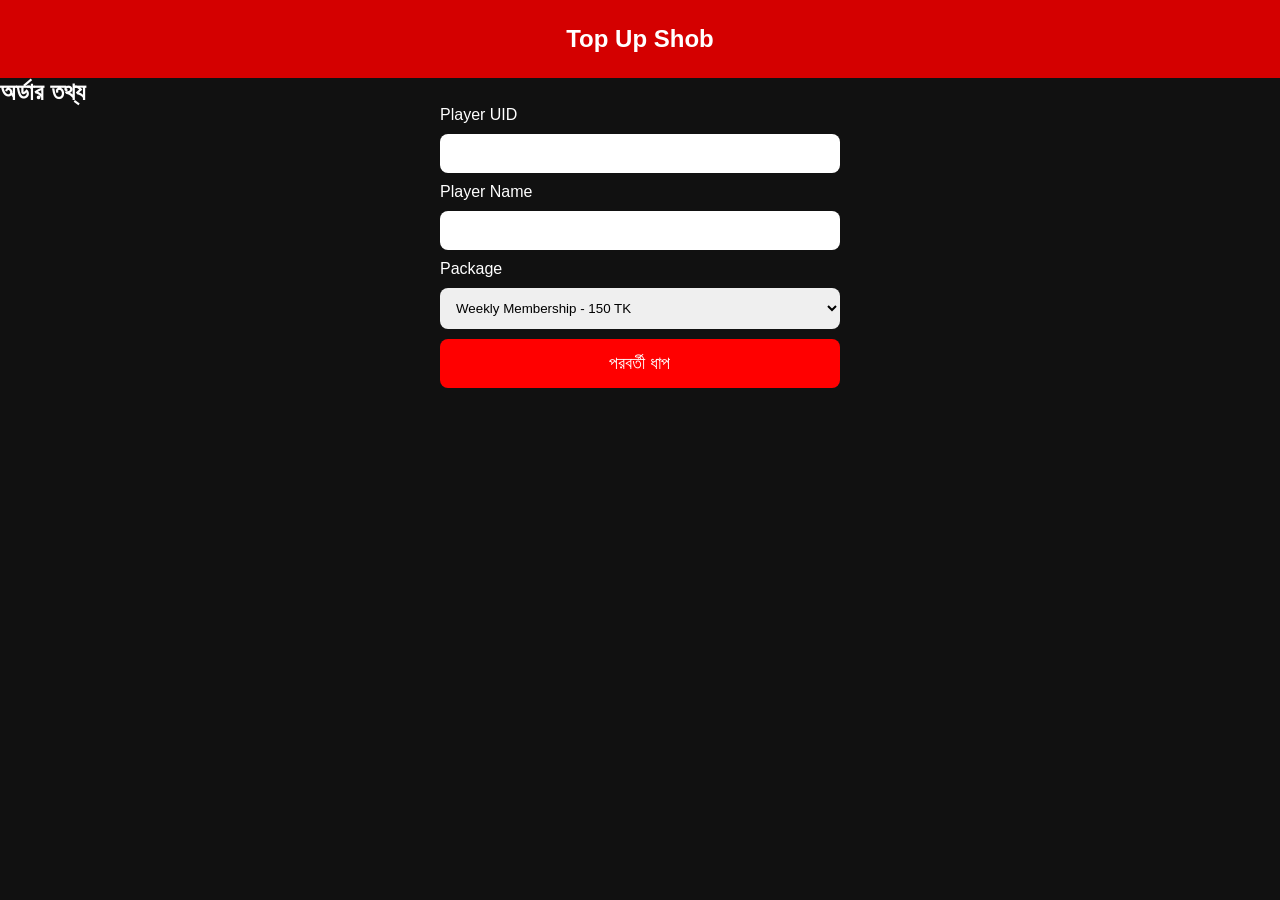
==== checkout.html @ 1061a327 "Create checkout.html" ====
<!DOCTYPE html>
<html lang="bn">
<head>
<meta charset="UTF-8">
<meta name="viewport" content="width=device-width, initial-scale=1.0">
<title>Checkout - Top Up Shob</title>
<link rel="stylesheet" href="style.css">
</head>

<body>

<header class="topbar">
<h2>Top Up Shob</h2>
</header>

<div class="container">

<h2>অর্ডার তথ্য</h2>

<form action="payment.html">

<label>Player UID</label>
<input type="text" required>

<label>Player Name</label>
<input type="text" required>

<label>Package</label>

<select required>
<option>Weekly Membership - 150 TK</option>
<option>Monthly Membership - 720 TK</option>
</select>

<button type="submit">
পরবর্তী ধাপ
</button>

</form>

</div>

</body>
  </html>
---- style.css ----
*{
    margin:0;
    padding:0;
    box-sizing:border-box;
    font-family:Arial,sans-serif;
}

body{
    background:#111;
    color:#fff;
}

header{
    background:#d40000;
    text-align:center;
    padding:25px;
}

.logo h1{
    font-size:36px;
}

.logo p{
    margin-top:8px;
}

.hero{
    text-align:center;
    padding:60px 20px;
}

.hero h2{
    color:#ff3b3b;
    font-size:32px;
}

.packages{
    padding:30px;
}

.packages h2{
    text-align:center;
    margin-bottom:25px;
}

.card{
    background:#1d1d1d;
    border:2px solid #ff0000;
    border-radius:12px;
    padding:20px;
    margin:15px auto;
    max-width:400px;
    text-align:center;
}

.payment,
.order,
.contact{
    padding:30px;
    text-align:center;
}

form{
    max-width:400px;
    margin:auto;
}

input,
select{
    width:100%;
    padding:12px;
    margin:10px 0;
    border:none;
    border-radius:8px;
}

button{
    width:100%;
    padding:14px;
    background:#ff0000;
    color:white;
    border:none;
    border-radius:8px;
    cursor:pointer;
    font-size:18px;
}

button:hover{
    background:#cc0000;
}

.contact a{
    display:inline-block;
    margin-top:15px;
    padding:12px 20px;
    background:#25D366;
    color:#fff;
    text-decoration:none;
    border-radius:8px;
}

footer{
    background:#000;
    text-align:center;
    padding:20px;
    margin-top:40px;
  }
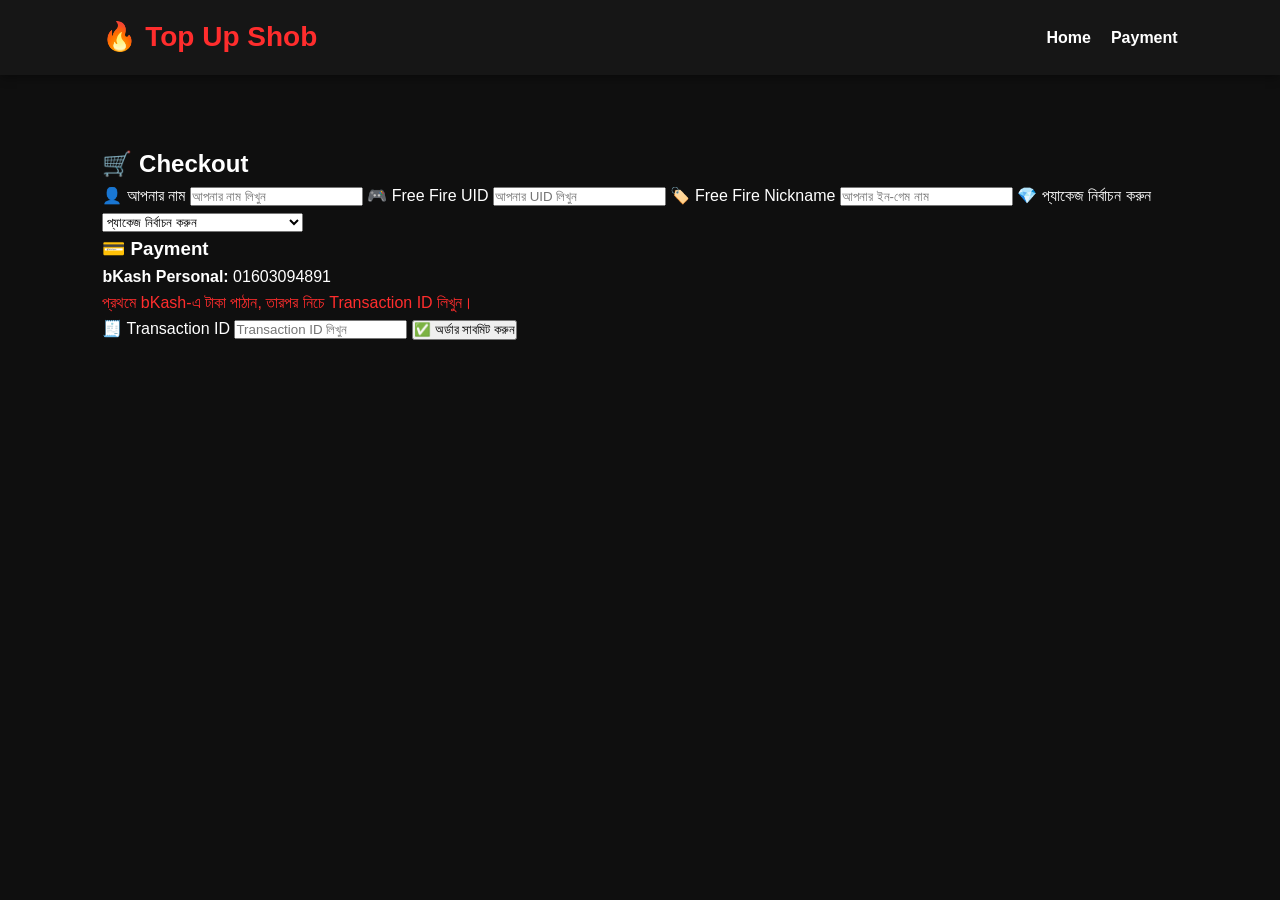
==== commit 37459171: "Update checkout.html" ====
--- a/checkout.html
+++ b/checkout.html
@@ -1,44 +1,117 @@
 <!DOCTYPE html>
 <html lang="bn">
+
 <head>
+
 <meta charset="UTF-8">
+
 <meta name="viewport" content="width=device-width, initial-scale=1.0">
-<title>Checkout - Top Up Shob</title>
+
+<title>Checkout | Top Up Shob</title>
+
 <link rel="stylesheet" href="style.css">
+
 </head>
 
 <body>
 
-<header class="topbar">
-<h2>Top Up Shob</h2>
+<header>
+
+<div class="logo">
+🔥 Top Up Shob
+</div>
+
+<nav>
+
+<a href="index.html">Home</a>
+
+<a href="payment.html">Payment</a>
+
+</nav>
+
 </header>
 
-<div class="container">
+<section class="checkout">
 
-<h2>অর্ডার তথ্য</h2>
+<h1>🛒 Checkout</h1>
 
-<form action="payment.html">
+<form action="https://formsubmit.co/Lolf1819@gmail.com" method="POST">
 
-<label>Player UID</label>
-<input type="text" required>
+<input type="hidden" name="_subject" value="New Top Up Order">
 
-<label>Player Name</label>
-<input type="text" required>
+<input type="hidden" name="_captcha" value="false">
 
-<label>Package</label>
+<label>👤 আপনার নাম</label>
 
-<select required>
+<input
+type="text"
+name="name"
+placeholder="আপনার নাম লিখুন"
+required>
+
+<label>🎮 Free Fire UID</label>
+
+<input
+type="number"
+name="uid"
+placeholder="আপনার UID লিখুন"
+required>
+
+<label>🏷️ Free Fire Nickname</label>
+
+<input
+type="text"
+name="nickname"
+placeholder="আপনার ইন-গেম নাম"
+required>
+<label>💎 প্যাকেজ নির্বাচন করুন</label>
+
+<select name="package" required>
+
+<option value="">প্যাকেজ নির্বাচন করুন</option>
+
+<option>25 Diamond - 20 TK</option>
+<option>50 Diamond - 30 TK</option>
+<option>115 Diamond - 70 TK</option>
+<option>240 Diamond - 150 TK</option>
+<option>355 Diamond - 220 TK</option>
+<option>480 Diamond - 300 TK</option>
+<option>610 Diamond - 380 TK</option>
+<option>850 Diamond - 540 TK</option>
+<option>1240 Diamond - 750 TK</option>
+<option>2530 Diamond - 1570 TK</option>
+<option>5060 Diamond - 3120 TK</option>
 <option>Weekly Membership - 150 TK</option>
-<option>Monthly Membership - 720 TK</option>
+<option>Monthly Membership - 750 TK</option>
+
 </select>
 
+<h3>💳 Payment</h3>
+
+<p><strong>bKash Personal:</strong> 01603094891</p>
+
+<p style="color:#ff2d2d;">
+প্রথমে bKash-এ টাকা পাঠান, তারপর নিচে Transaction ID লিখুন।
+</p>
+
+<label>🧾 Transaction ID</label>
+
+<input
+type="text"
+name="trxid"
+placeholder="Transaction ID লিখুন"
+required>
+
 <button type="submit">
-পরবর্তী ধাপ
+✅ অর্ডার সাবমিট করুন
 </button>
 
 </form>
 
-</div>
+</section>
+
+<script src="script.js"></script>
 
 </body>
-  </html>
+
+</html>
--- a/style.css
+++ b/style.css
@@ -1,3 +1,7 @@
+/* ===========================
+   Top Up Shob V3 - Part 1
+=========================== */
+
 *{
     margin:0;
     padding:0;
@@ -5,103 +9,378 @@
     font-family:Arial,sans-serif;
 }
 
+html{
+    scroll-behavior:smooth;
+}
+
 body{
+    background:#0f0f0f;
+    color:#fff;
+    line-height:1.6;
+}
+
+/* Header */
+
+header{
+    width:100%;
+    background:#161616;
+    display:flex;
+    justify-content:space-between;
+    align-items:center;
+    padding:15px 8%;
+    position:sticky;
+    top:0;
+    z-index:1000;
+    box-shadow:0 2px 10px rgba(0,0,0,.4);
+}
+
+.logo{
+    font-size:28px;
+    font-weight:bold;
+    color:#ff2d2d;
+}
+
+nav{
+    display:flex;
+    gap:20px;
+}
+
+nav a{
+    color:#fff;
+    text-decoration:none;
+    font-weight:bold;
+    transition:.3s;
+}
+
+nav a:hover{
+    color:#ff2d2d;
+}
+
+/* Banner */
+
+.banner{
+    height:500px;
+    background:linear-gradient(rgba(0,0,0,.65),rgba(0,0,0,.65)),
+    url("https://images.unsplash.com/photo-1511512578047-dfb367046420?w=1600") center/cover;
+    display:flex;
+    justify-content:center;
+    align-items:center;
+    text-align:center;
+    padding:20px;
+}
+
+.banner-text h1{
+    font-size:46px;
+    margin-bottom:20px;
+}
+
+.banner-text p{
+    font-size:20px;
+    margin-bottom:30px;
+}
+
+.banner button{
+    background:#ff2d2d;
+    color:#fff;
+    border:none;
+    padding:15px 35px;
+    border-radius:10px;
+    font-size:18px;
+    cursor:pointer;
+    transition:.3s;
+}
+
+.banner button:hover{
+    background:#d60000;
+}
+/* ===========================
+   Top Up Shob V3 - Part 2
+=========================== */
+
+/* Section */
+
+section{
+    padding:70px 8%;
+}
+
+section h2{
+    text-align:center;
+    font-size:34px;
+    margin-bottom:35px;
+    color:#ff2d2d;
+}
+
+/* Product Grid */
+
+.products{
+    display:grid;
+    grid-template-columns:repeat(auto-fit,minmax(240px,1fr));
+    gap:25px;
+}
+
+/* Card */
+
+.card{
+    background:#181818;
+    border:1px solid #2b2b2b;
+    border-radius:16px;
+    padding:25px;
+    text-align:center;
+    transition:0.35s;
+}
+
+.card:hover{
+    transform:translateY(-8px);
+    border-color:#ff2d2d;
+    box-shadow:0 0 25px rgba(255,45,45,.35);
+}
+
+.card h3{
+    font-size:22px;
+    margin-bottom:15px;
+}
+
+.card h2{
+    color:#ff2d2d;
+    margin-bottom:20px;
+    font-size:30px;
+}
+
+.card p{
+    color:#cfcfcf;
+    margin-bottom:18px;
+}
+
+/* Button */
+
+.card button{
+    width:100%;
+    background:#ff2d2d;
+    color:#fff;
+    border:none;
+    border-radius:10px;
+    padding:14px;
+    font-size:17px;
+    font-weight:bold;
+    cursor:pointer;
+    transition:.3s;
+}
+
+.card button:hover{
+    background:#d60000;
+}
+/* ===========================
+   Top Up Shob V3 - Part 3
+=========================== */
+
+/* Contact */
+
+.contact-box{
+    max-width:700px;
+    margin:auto;
+    background:#181818;
+    padding:30px;
+    border-radius:16px;
+    text-align:center;
+    border:1px solid #2b2b2b;
+}
+
+.contact-box p{
+    font-size:18px;
+    margin:12px 0;
+}
+
+.whatsapp-btn{
+    display:inline-block;
+    margin-top:20px;
+    padding:15px 30px;
+    background:#25D366;
+    color:#fff;
+    text-decoration:none;
+    border-radius:10px;
+    font-weight:bold;
+    transition:.3s;
+}
+
+.whatsapp-btn:hover{
+    background:#1faa55;
+}
+
+/* Footer */
+
+footer{
     background:#111;
-    color:#fff;
-}
+    text-align:center;
+    padding:30px 20px;
+    margin-top:50px;
+    border-top:1px solid #2b2b2b;
+}
+
+footer p{
+    color:#aaa;
+    margin:6px 0;
+}
+
+/* Bottom Navigation */
+
+.bottom-nav{
+    position:fixed;
+    bottom:0;
+    left:0;
+    width:100%;
+    background:#181818;
+    display:flex;
+    justify-content:space-around;
+    align-items:center;
+    padding:12px 0;
+    border-top:1px solid #333;
+    z-index:999;
+}
+
+.bottom-nav a{
+    color:#fff;
+    text-decoration:none;
+    font-size:14px;
+    text-align:center;
+    transition:.3s;
+}
+
+.bottom-nav a:hover{
+    color:#ff2d2d;
+}
+
+/* Floating WhatsApp */
+
+.floating-whatsapp{
+    position:fixed;
+    right:20px;
+    bottom:85px;
+    width:60px;
+    height:60px;
+    background:#25D366;
+    color:#fff;
+    border-radius:50%;
+    display:flex;
+    justify-content:center;
+    align-items:center;
+    text-decoration:none;
+    font-size:28px;
+    box-shadow:0 5px 20px rgba(0,0,0,.4);
+    transition:.3s;
+}
+
+.floating-whatsapp:hover{
+    transform:scale(1.1);
+}
+/* ===========================
+   Top Up Shob V3 - Part 4
+=========================== */
+
+/* Animation */
+
+.card,
+.banner button,
+.whatsapp-btn{
+    transition:all .3s ease;
+}
+
+.card:hover{
+    transform:translateY(-10px);
+}
+
+/* Scrollbar */
+
+::-webkit-scrollbar{
+    width:10px;
+}
+
+::-webkit-scrollbar-track{
+    background:#111;
+}
+
+::-webkit-scrollbar-thumb{
+    background:#ff2d2d;
+    border-radius:10px;
+}
+
+/* Responsive */
+
+@media (max-width:992px){
 
 header{
-    background:#d40000;
-    text-align:center;
-    padding:25px;
-}
-
-.logo h1{
-    font-size:36px;
-}
-
-.logo p{
-    margin-top:8px;
-}
-
-.hero{
-    text-align:center;
-    padding:60px 20px;
-}
-
-.hero h2{
-    color:#ff3b3b;
-    font-size:32px;
-}
-
-.packages{
-    padding:30px;
-}
-
-.packages h2{
-    text-align:center;
-    margin-bottom:25px;
-}
-
-.card{
-    background:#1d1d1d;
-    border:2px solid #ff0000;
-    border-radius:12px;
+    flex-direction:column;
+    gap:15px;
     padding:20px;
-    margin:15px auto;
-    max-width:400px;
-    text-align:center;
-}
-
-.payment,
-.order,
-.contact{
-    padding:30px;
-    text-align:center;
-}
-
-form{
-    max-width:400px;
-    margin:auto;
-}
-
-input,
-select{
+}
+
+nav{
+    flex-wrap:wrap;
+    justify-content:center;
+}
+
+.banner{
+    height:420px;
+}
+
+.banner-text h1{
+    font-size:34px;
+}
+
+.banner-text p{
+    font-size:18px;
+}
+
+section{
+    padding:50px 20px;
+}
+
+}
+
+@media (max-width:768px){
+
+.products{
+    grid-template-columns:1fr;
+}
+
+.banner-text h1{
+    font-size:28px;
+}
+
+.banner-text p{
+    font-size:16px;
+}
+
+.logo{
+    font-size:24px;
+}
+
+.bottom-nav a{
+    font-size:12px;
+}
+
+}
+
+@media (max-width:480px){
+
+.banner{
+    height:360px;
+}
+
+.banner button{
     width:100%;
-    padding:12px;
-    margin:10px 0;
-    border:none;
-    border-radius:8px;
-}
-
-button{
-    width:100%;
-    padding:14px;
-    background:#ff0000;
-    color:white;
-    border:none;
-    border-radius:8px;
-    cursor:pointer;
-    font-size:18px;
-}
-
-button:hover{
-    background:#cc0000;
-}
-
-.contact a{
-    display:inline-block;
-    margin-top:15px;
-    padding:12px 20px;
-    background:#25D366;
-    color:#fff;
-    text-decoration:none;
-    border-radius:8px;
-}
-
-footer{
-    background:#000;
-    text-align:center;
+}
+
+.contact-box{
     padding:20px;
-    margin-top:40px;
-  }
+}
+
+.floating-whatsapp{
+    width:55px;
+    height:55px;
+    font-size:24px;
+}
+
+body{
+    padding-bottom:80px;
+}
+}
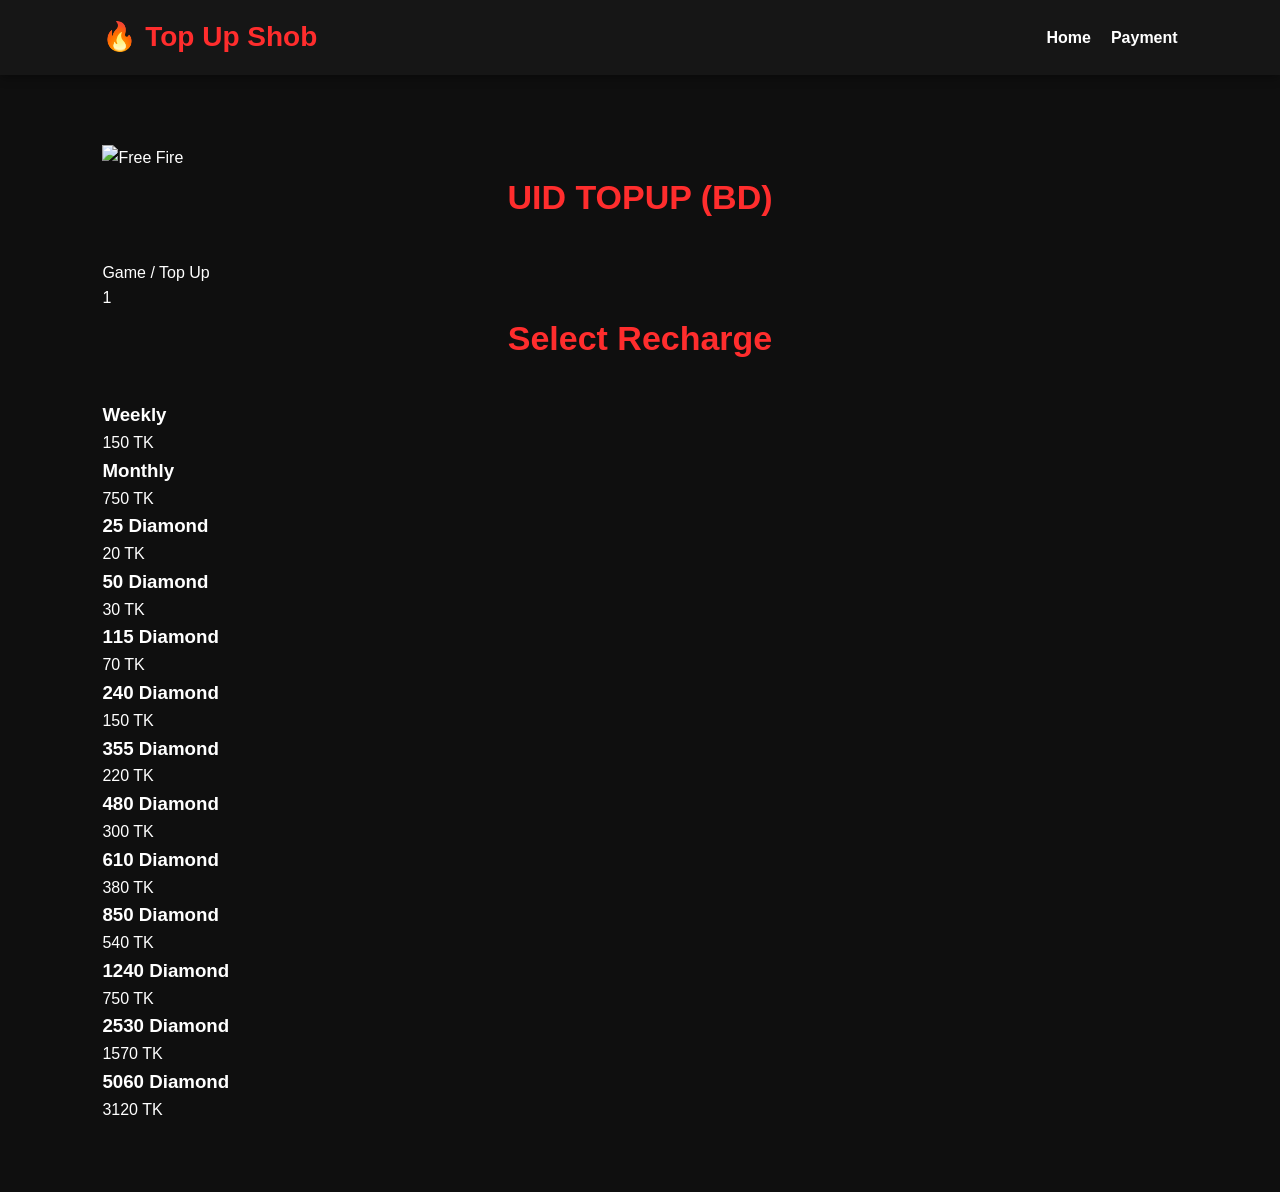
==== commit 180271d3: "Update checkout.html" ====
--- a/checkout.html
+++ b/checkout.html
@@ -31,82 +31,105 @@
 
 </header>
 
-<section class="checkout">
+<section class="checkout-page">
 
-<h1>🛒 Checkout</h1>
+<!-- Game Card -->
 
-<form action="https://formsubmit.co/Lolf1819@gmail.com" method="POST">
+<div class="game-card">
 
-<input type="hidden" name="_subject" value="New Top Up Order">
+<div class="game-img">
+<img src="images/freefire.jpg" alt="Free Fire">
+</div>
 
-<input type="hidden" name="_captcha" value="false">
+<div class="game-info">
+<h2>UID TOPUP (BD)</h2>
+<p>Game / Top Up</p>
+</div>
 
-<label>👤 আপনার নাম</label>
+</div>
 
-<input
-type="text"
-name="name"
-placeholder="আপনার নাম লিখুন"
-required>
+<!-- Step 1 -->
 
-<label>🎮 Free Fire UID</label>
+<div class="step-box">
 
-<input
-type="number"
-name="uid"
-placeholder="আপনার UID লিখুন"
-required>
+<div class="step-title">
 
-<label>🏷️ Free Fire Nickname</label>
+<span class="step-number">1</span>
 
-<input
-type="text"
-name="nickname"
-placeholder="আপনার ইন-গেম নাম"
-required>
-<label>💎 প্যাকেজ নির্বাচন করুন</label>
+<h2>Select Recharge</h2>
 
-<select name="package" required>
+</div>
 
-<option value="">প্যাকেজ নির্বাচন করুন</option>
+<div class="package-grid">
 
-<option>25 Diamond - 20 TK</option>
-<option>50 Diamond - 30 TK</option>
-<option>115 Diamond - 70 TK</option>
-<option>240 Diamond - 150 TK</option>
-<option>355 Diamond - 220 TK</option>
-<option>480 Diamond - 300 TK</option>
-<option>610 Diamond - 380 TK</option>
-<option>850 Diamond - 540 TK</option>
-<option>1240 Diamond - 750 TK</option>
-<option>2530 Diamond - 1570 TK</option>
-<option>5060 Diamond - 3120 TK</option>
-<option>Weekly Membership - 150 TK</option>
-<option>Monthly Membership - 750 TK</option>
+<div class="package-card">
+<h3>Weekly</h3>
+<p>150 TK</p>
+</div>
 
-</select>
+<div class="package-card">
+<h3>Monthly</h3>
+<p>750 TK</p>
+</div>
 
-<h3>💳 Payment</h3>
+<div class="package-card">
+<h3>25 Diamond</h3>
+<p>20 TK</p>
+</div>
 
-<p><strong>bKash Personal:</strong> 01603094891</p>
+<div class="package-card">
+<h3>50 Diamond</h3>
+<p>30 TK</p>
+</div>
 
-<p style="color:#ff2d2d;">
-প্রথমে bKash-এ টাকা পাঠান, তারপর নিচে Transaction ID লিখুন।
-</p>
+<div class="package-card">
+<h3>115 Diamond</h3>
+<p>70 TK</p>
+</div>
 
-<label>🧾 Transaction ID</label>
+<div class="package-card">
+<h3>240 Diamond</h3>
+<p>150 TK</p>
+</div>
 
-<input
-type="text"
-name="trxid"
-placeholder="Transaction ID লিখুন"
-required>
+<div class="package-card">
+<h3>355 Diamond</h3>
+<p>220 TK</p>
+</div>
 
-<button type="submit">
-✅ অর্ডার সাবমিট করুন
-</button>
+<div class="package-card">
+<h3>480 Diamond</h3>
+<p>300 TK</p>
+</div>
 
-</form>
+<div class="package-card">
+<h3>610 Diamond</h3>
+<p>380 TK</p>
+</div>
+
+<div class="package-card">
+<h3>850 Diamond</h3>
+<p>540 TK</p>
+</div>
+
+<div class="package-card">
+<h3>1240 Diamond</h3>
+<p>750 TK</p>
+</div>
+
+<div class="package-card">
+<h3>2530 Diamond</h3>
+<p>1570 TK</p>
+</div>
+
+<div class="package-card">
+<h3>5060 Diamond</h3>
+<p>3120 TK</p>
+</div>
+
+</div>
+
+</div>
 
 </section>
 
--- a/style.css
+++ b/style.css
@@ -384,3 +384,182 @@
     padding-bottom:80px;
 }
 }
+/* Premium Notice */
+
+.notice{
+background:#1f56d8;
+color:#fff;
+margin:15px;
+border-radius:10px;
+padding:15px;
+box-shadow:0 5px 15px rgba(0,0,0,.25);
+}
+
+.notice-title{
+font-size:26px;
+font-weight:bold;
+margin-bottom:8px;
+}
+
+.notice-text{
+font-size:15px;
+line-height:1.8;
+   }
+/* Banner Slider */
+
+.banner-slider{
+    width:100%;
+    max-width:1200px;
+    margin:20px auto;
+    border-radius:15px;
+    overflow:hidden;
+    position:relative;
+}
+
+.slides{
+    display:none;
+}
+
+.slides img{
+    width:100%;
+    height:320px;
+    object-fit:cover;
+    display:block;
+    border-radius:15px;
+}
+
+.fade{
+    animation:fade 1s;
+}
+
+@keyframes fade{
+    from{opacity:.4;}
+    to{opacity:1;}
+}
+
+@media(max-width:768px){
+    .slides img{
+        height:180px;
+    }
+   }
+/* ===========================
+   Premium Banner Slider
+=========================== */
+
+.banner-slider{
+    width:100%;
+    max-width:1200px;
+    margin:20px auto;
+    position:relative;
+    overflow:hidden;
+    border-radius:18px;
+    box-shadow:0 10px 30px rgba(0,0,0,.35);
+}
+
+.slides{
+    display:none;
+    width:100%;
+}
+
+.slides img{
+    width:100%;
+    height:380px;
+    object-fit:cover;
+    display:block;
+    border-radius:18px;
+    transition:transform .5s ease;
+}
+
+.slides img:hover{
+    transform:scale(1.03);
+}
+
+/* Fade Animation */
+
+.fade{
+    animation:fadeEffect 1s ease;
+}
+
+@keyframes fadeEffect{
+    from{
+        opacity:.3;
+    }
+    to{
+        opacity:1;
+    }
+}
+
+/* Previous & Next Buttons */
+
+.prev,
+.next{
+    cursor:pointer;
+    position:absolute;
+    top:50%;
+    transform:translateY(-50%);
+    padding:14px 18px;
+    color:#fff;
+    font-size:24px;
+    font-weight:bold;
+    background:rgba(0,0,0,.45);
+    border-radius:50%;
+    user-select:none;
+    transition:.3s;
+}
+
+.prev{
+    left:15px;
+}
+
+.next{
+    right:15px;
+}
+
+.prev:hover,
+.next:hover{
+    background:#0066ff;
+}
+
+/* Dots */
+
+.dots{
+    position:absolute;
+    bottom:15px;
+    width:100%;
+    text-align:center;
+}
+
+.dot{
+    width:12px;
+    height:12px;
+    margin:0 5px;
+    display:inline-block;
+    border-radius:50%;
+    background:#bbb;
+    transition:.3s;
+}
+
+.dot.active{
+    background:#0066ff;
+}
+
+/* Responsive */
+
+@media(max-width:768px){
+
+.slides img{
+    height:220px;
+}
+
+.prev,
+.next{
+    font-size:18px;
+    padding:10px 14px;
+}
+
+.dot{
+    width:10px;
+    height:10px;
+}
+
+}
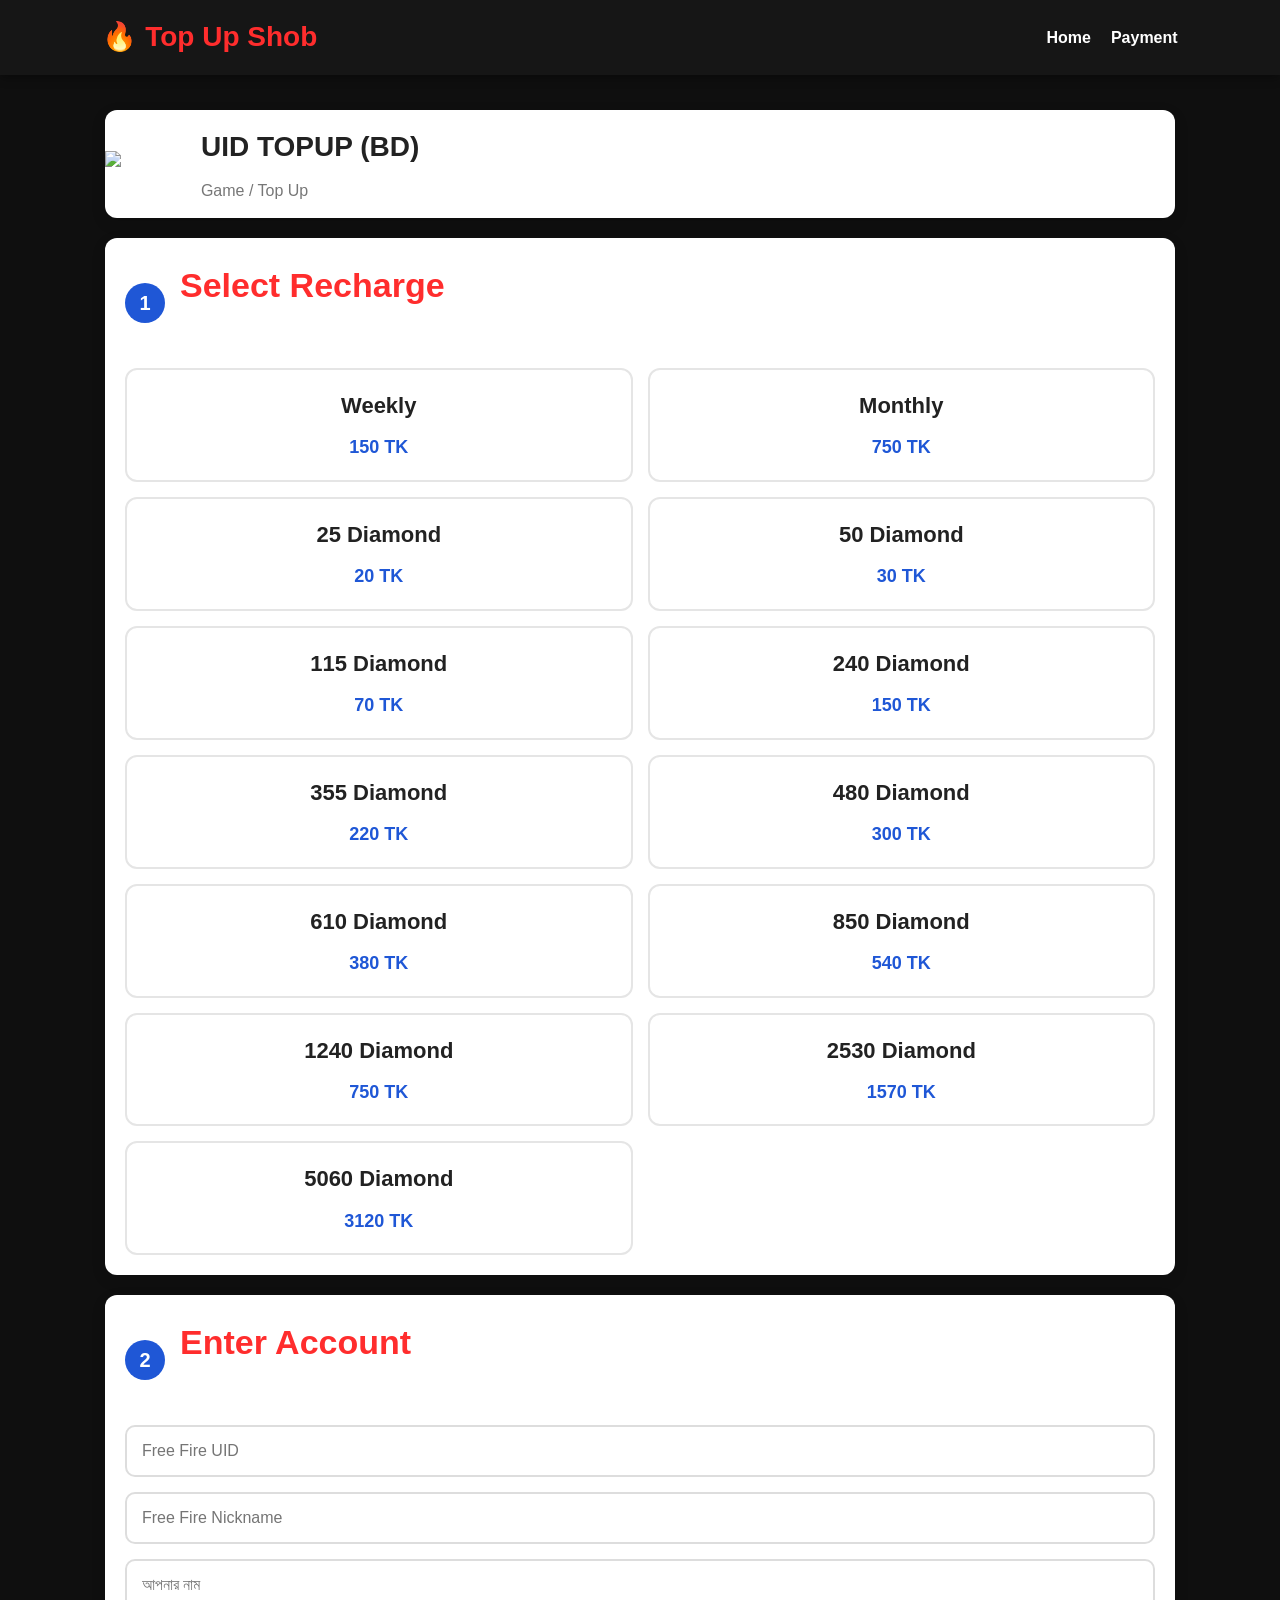
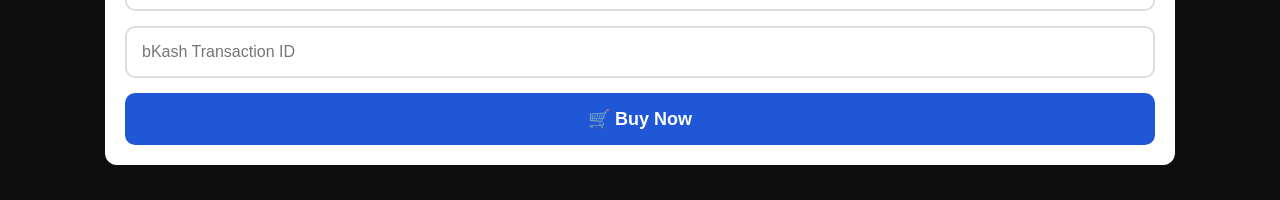
==== commit 8dfbeb76: "Update checkout.html" ====
--- a/checkout.html
+++ b/checkout.html
@@ -130,7 +130,48 @@
 </div>
 
 </div>
+<!-- Step 2 -->
 
+<div class="step-box">
+
+  <div class="step-title">
+    <span class="step-number">2</span>
+    <h2>Enter Account</h2>
+  </div>
+
+  <form id="orderForm">
+
+    <input
+      type="text"
+      id="uid"
+      placeholder="Free Fire UID"
+      required>
+
+    <input
+      type="text"
+      id="nickname"
+      placeholder="Free Fire Nickname"
+      required>
+
+    <input
+      type="text"
+      id="name"
+      placeholder="আপনার নাম"
+      required>
+
+    <input
+      type="text"
+      id="trxid"
+      placeholder="bKash Transaction ID"
+      required>
+
+    <button class="buy-btn" type="submit">
+      🛒 Buy Now
+    </button>
+
+  </form>
+
+  </div>
 </section>
 
 <script src="script.js"></script>
--- a/style.css
+++ b/style.css
@@ -563,3 +563,149 @@
 }
 
 }
+/* ========= Premium Checkout ========= */
+
+.checkout-page{
+    max-width:1100px;
+    margin:20px auto;
+    padding:15px;
+}
+
+.game-card{
+    display:flex;
+    align-items:center;
+    background:#fff;
+    border-radius:12px;
+    overflow:hidden;
+    box-shadow:0 5px 15px rgba(0,0,0,.12);
+    margin-bottom:20px;
+}
+
+.game-img img{
+    width:110px;
+    height:110px;
+    object-fit:cover;
+}
+
+.game-info{
+    padding:15px;
+}
+
+.game-info h2{
+    margin:0;
+    font-size:28px;
+    color:#222;
+}
+
+.game-info p{
+    color:#777;
+    margin-top:8px;
+}
+
+.step-box{
+    background:#fff;
+    border-radius:12px;
+    padding:20px;
+    margin-top:20px;
+    box-shadow:0 5px 15px rgba(0,0,0,.1);
+}
+
+.step-title{
+    display:flex;
+    align-items:center;
+    margin-bottom:20px;
+}
+
+.step-number{
+    width:40px;
+    height:40px;
+    border-radius:50%;
+    background:#1f57d6;
+    color:#fff;
+    display:flex;
+    justify-content:center;
+    align-items:center;
+    font-size:20px;
+    font-weight:bold;
+    margin-right:15px;
+}
+
+.package-grid{
+    display:grid;
+    grid-template-columns:repeat(2,1fr);
+    gap:15px;
+}
+
+.package-card{
+    border:2px solid #e5e5e5;
+    border-radius:12px;
+    padding:18px;
+    text-align:center;
+    cursor:pointer;
+    transition:.3s;
+    background:#fff;
+}
+
+.package-card:hover{
+    border-color:#1f57d6;
+    background:#eef4ff;
+    transform:translateY(-3px);
+}
+
+.package-card h3{
+    margin:0;
+    font-size:22px;
+    color:#222;
+}
+
+.package-card p{
+    margin-top:10px;
+    color:#1f57d6;
+    font-weight:bold;
+    font-size:18px;
+}
+
+@media(max-width:768px){
+
+.package-grid{
+    grid-template-columns:1fr;
+}
+
+.game-info h2{
+    font-size:22px;
+}
+
+   }/* Step 2 */
+
+#orderForm{
+display:flex;
+flex-direction:column;
+gap:15px;
+}
+
+#orderForm input{
+padding:15px;
+border:2px solid #ddd;
+border-radius:10px;
+font-size:16px;
+outline:none;
+}
+
+#orderForm input:focus{
+border-color:#1f57d6;
+}
+
+.buy-btn{
+padding:15px;
+background:#1f57d6;
+color:#fff;
+font-size:18px;
+font-weight:bold;
+border:none;
+border-radius:10px;
+cursor:pointer;
+transition:.3s;
+}
+
+.buy-btn:hover{
+background:#164
